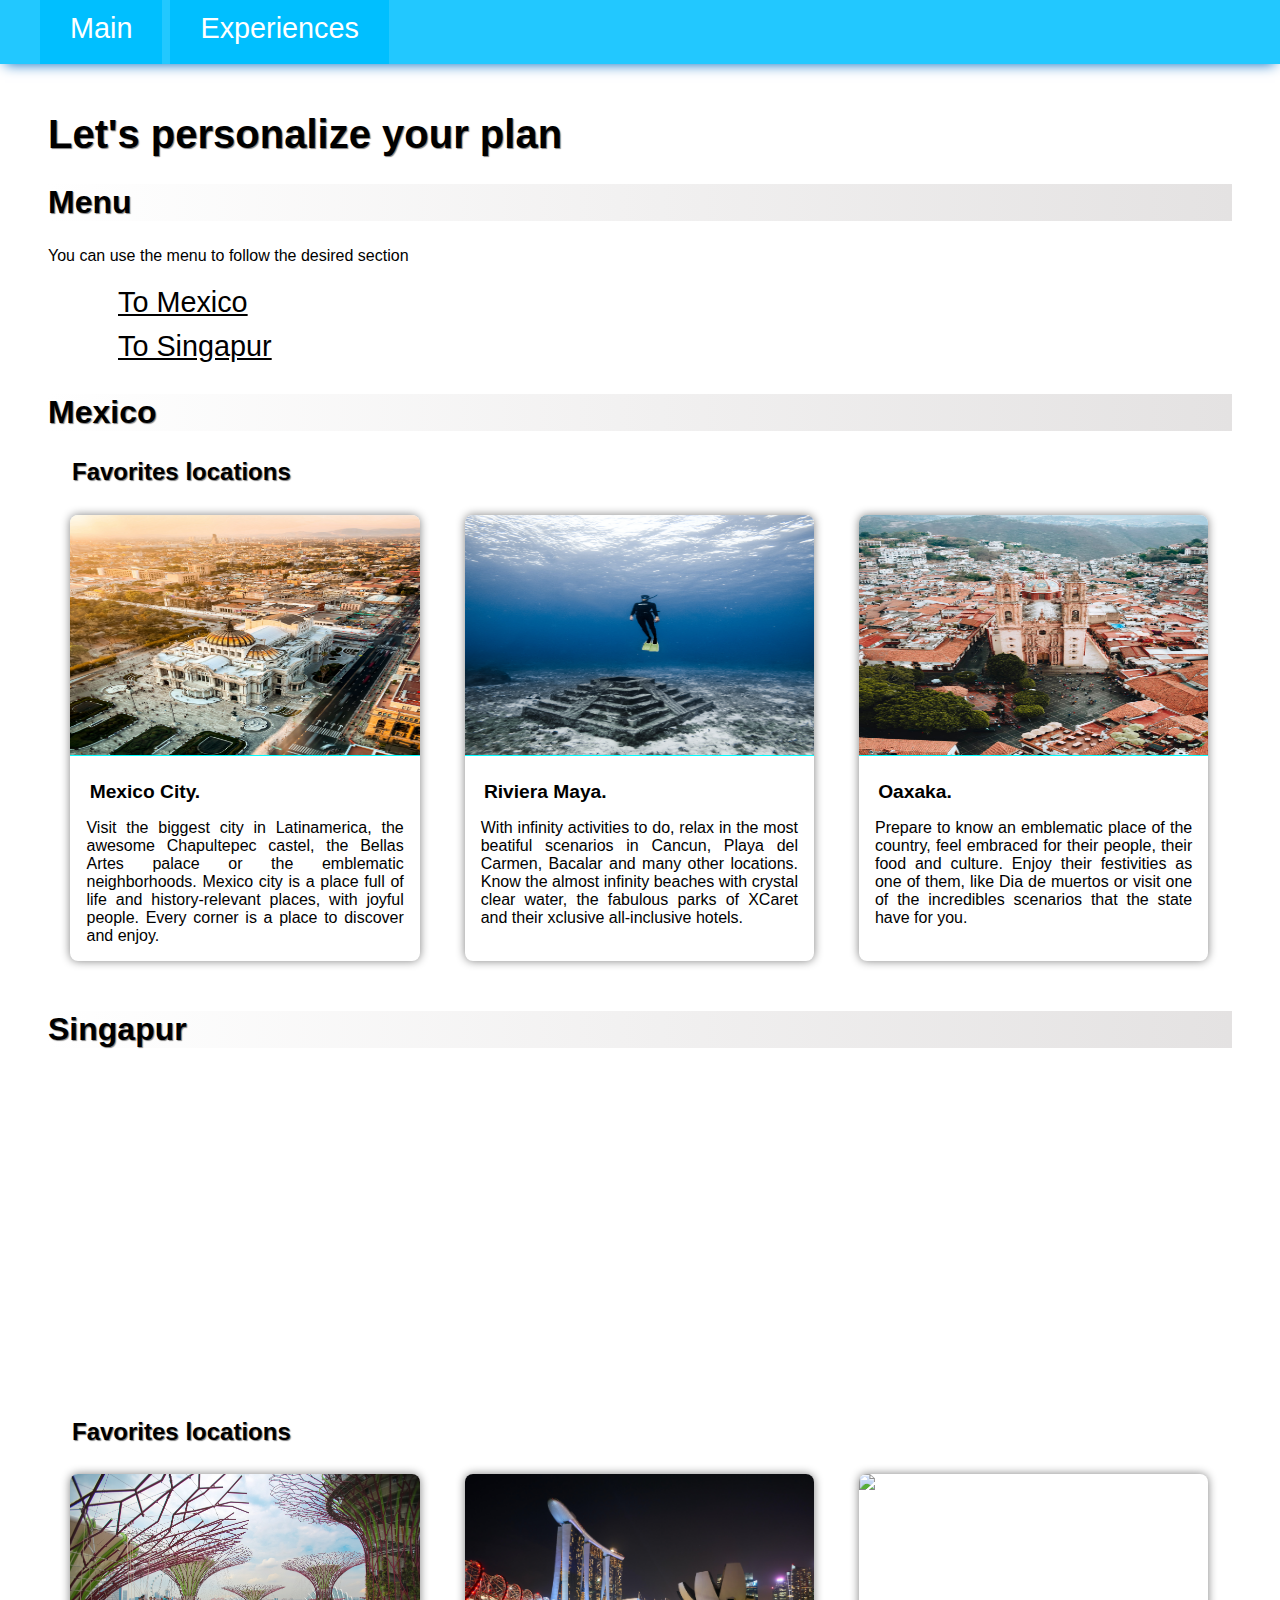
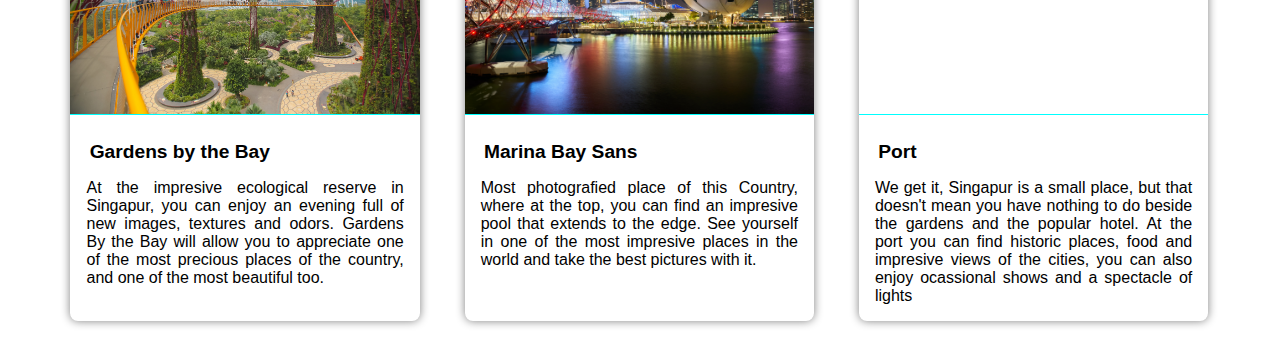
==== experiences.html @ e604403b "First web version" ====
<!DOCTYPE html>
<html>

<head>
    <title>Pick your customized plan</title>
    <link rel='stylesheet' type='text/css' media='screen' href='./css/styles.css'>
</head>

<body>
    <header>
        <ul>
            <li><a href="./index.html">Main</a></li>
            <li><a href="./experiences.html">Experiences</a></li>
        </ul>
    </header>

    <section>
        <h1>Let's personalize your plan</h1>

        <h2>Menu</h2>
        <p>You can use the menu to follow the desired section</p>
        <menu>
            <ul>
                <li><a href="#section-1">To Mexico</a></li>
                <li><a href="#section-2">To Singapur</a></li>
            </ul>
        </menu>

        <h2 id="section-1">Mexico</h2>
        <div>
            
        </div>
        <h3>Favorites locations</h3>
        <div class="cards-wrapper">
            <div class="info-card">
                <div class="hero-image">
                    <img src="./images/mexico/mexico-city.jpg">
                </div>
                <h4>Mexico City.</h4>
                <p>
                    Visit the biggest city in Latinamerica, the awesome Chapultepec castel, the Bellas Artes palace or the emblematic neighborhoods.
                    Mexico city is a place full of life and history-relevant places, with joyful people. Every corner is a place to discover and enjoy.
                </p>
            </div>
            <div class="info-card">
                <div class="hero-image">
                    <img src="./images/mexico/riviera.jpg">
                </div>
                <h4>Riviera Maya.</h4>
                <p>
                    With infinity activities to do, relax in the most beatiful scenarios in Cancun, Playa del Carmen, Bacalar and many other locations.
                    Know the almost infinity beaches with crystal clear water, the fabulous parks of XCaret and their xclusive all-inclusive hotels. 
                </p>
            </div>
            <div class="info-card">
                <div class="hero-image">
                    <img src="./images/mexico/oaxaca.jpg">
                </div>
                <h4>Oaxaka.</h4>
                <p>
                    Prepare to know an emblematic place of the country, feel embraced for their people, their food and culture.
                    Enjoy their festivities as one of them, like Dia de muertos or visit one of the incredibles scenarios that the state have for you.
                </p>
            </div>
        </div>

        <h2 id="section-2">Singapur</h2>
        <div class="video-container">
            <iframe width="560" height="315" src="https://www.youtube.com/embed/L8sPZIkKywA?si=Ro66vHrBaLNPlvo7"
                title="YouTube video player" frameborder="0"
                allow="accelerometer; autoplay; clipboard-write; encrypted-media; gyroscope; picture-in-picture; web-share"
                allowfullscreen></iframe>
        </div>
        <h3>Favorites locations</h3>
        <div class="cards-wrapper">
            <div class="info-card">
                <div class="hero-image">
                    <img src="./images/singapur/gardens.jpg">
                </div>
                <h4>Gardens by the Bay</h4>
                <p>
                    At the impresive ecological reserve in Singapur, you can enjoy an evening full of new images, textures and odors.
                    Gardens By the Bay will allow you to appreciate one of the most precious places of the country, and one of the most beautiful too.
                </p>
            </div>
            <div class="info-card">
                <div class="hero-image">
                    <img src="./images/singapur/marina-bay.jpg">
                </div>
                <h4>Marina Bay Sans</h4>
                <p>
                    Most photografied place of this Country, where at the top, you can find an impresive pool that extends to the edge.
                    See yourself in one of the most impresive places in the world and take the best pictures with it.
                </p>
            </div>
            <div class="info-card">
                <div class="hero-image">
                    <img src="./images/singapur/port.jpg">
                </div>
                <h4>Port</h4>
                <p>
                    We get it, Singapur is a small place, but that doesn't mean you have nothing to do beside the gardens and the popular hotel.
                    At the port you can find historic places, food and impresive views of the cities, you can also enjoy ocassional shows and a spectacle of lights 
                </p>
            </div>
        </div>

    </section>

</h3ody>
<footer>

</footer>

</html>
---- css/styles.css ----
html,
body {
    margin: 0;
    height: 100%;
    width: 100%;
    font-family: 'Trebuchet MS', 'Lucida Sans Unicode', 'Lucida Grande', 'Lucida Sans', Arial, sans-serif;
}


header{
    width: 100%;
    height: 4em;
    background-color: #22c8ff;
    box-shadow: 0 5px 13px -5px #016ac0;
}
header ul{
    margin: 0;
    font-size: 1.8em;
    height: 100%;
}
header ul li{
    display: inline-block;
    height: 100%;
}
header ul li a{
    display: block;
    text-decoration: none;
    color: white;
    line-height: 2em;
    height: 100%;
    padding: 0 30px;
    background-color: #00bfff;
}
header ul li a:hover{
    background-color: dodgerblue;
}

h1, h2, h3{
    text-shadow: 1px 1px 1px grey;
}
h2 {
    background-image: linear-gradient(to right, white, #e4e2e2);
}

menu ul {
    padding: 0;
    margin: 0;
    font-size: 1.8em;
}

menu ul li {
    display: block;
    width: 30%;
}

menu ul li a {
    display: block;
    color: black;
    line-height: 1.5em;
    height: 100%;
    padding: 0 30px;
    
}

menu ul li a:hover {
    background-color: rgb(245, 245, 245);
}

h1,
h2,
h3 {
    text-shadow: 1px 1px 1px grey;
}

h2 {
    background-image: linear-gradient(to right, white, #e4e2e2);
}


#main-info{
    display: flex;
    background-color: gainsboro;
    margin-top: 2em;
    height: 8em;
    height: fit-content;
}
.main-info-div img{
    border-radius: 4em;
    box-shadow: 0 0 10px black;
    margin: 0;
    width: 8em;
    height: 8em;
}
.hero-image{
    overflow: hidden;
    width: 100%;
    height: 15em;
    border-radius: 8px 8px 0 0;
    border-bottom: 1px solid cyan;
}
.hero-image img{min-width: 100%;
    height: 100%;
}
.main-info-div{
    float: left;
    height: auto;
    width: auto;
    padding: 1em;
    margin: 0.5em;
}



section{
    margin: 3em;
}
section h1{
    font-size: 2.5em;
}
section h2{
    font-size: 2em;
}


.lists-space, .cards-wrapper{
    display: flex;
    flex-wrap: wrap;
}

.lists-space ul{
    border-left: 4px black dotted;
    min-width: 25%;
    margin-right: 10em;
    list-style: none;
    padding: 0;
}
.lists-space ul li{
    height: 1.5em;
    font-size: 1.6em;
    margin: 20px -4px;
    padding: 0.5em ;
    background-color:#22c8ff;
    border-radius: 0 1em 1em 0;
    box-shadow: 1px 3px 5px -2px  #114697;
    text-shadow: 1px 1px gray;
    font-weight: 600;
    color: white;
}
.lists-space ul li:hover{
    background-image: linear-gradient(to left, #81d9f7, #22c8ff);
}


.info-card{
    border-radius: 8px;
    box-shadow: 0 0 10px grey;
    background-color: white;
    width: 29.5%;
    min-height: 5em;
    margin: 2% 1.9%;
}
.info-card:hover{
    box-shadow: 0 0 15px gray;
}
.info-card p{
    text-align: justify;
    margin: 1em;
}
h3{
    margin-left: 1em;
    margin-bottom: 5px;
    font-size: 1.5em;
}
h4{margin-left: 1em;
    margin-bottom: 5px;
    font-size: 1.2em;
}

.video-container{
    text-align: center;
}
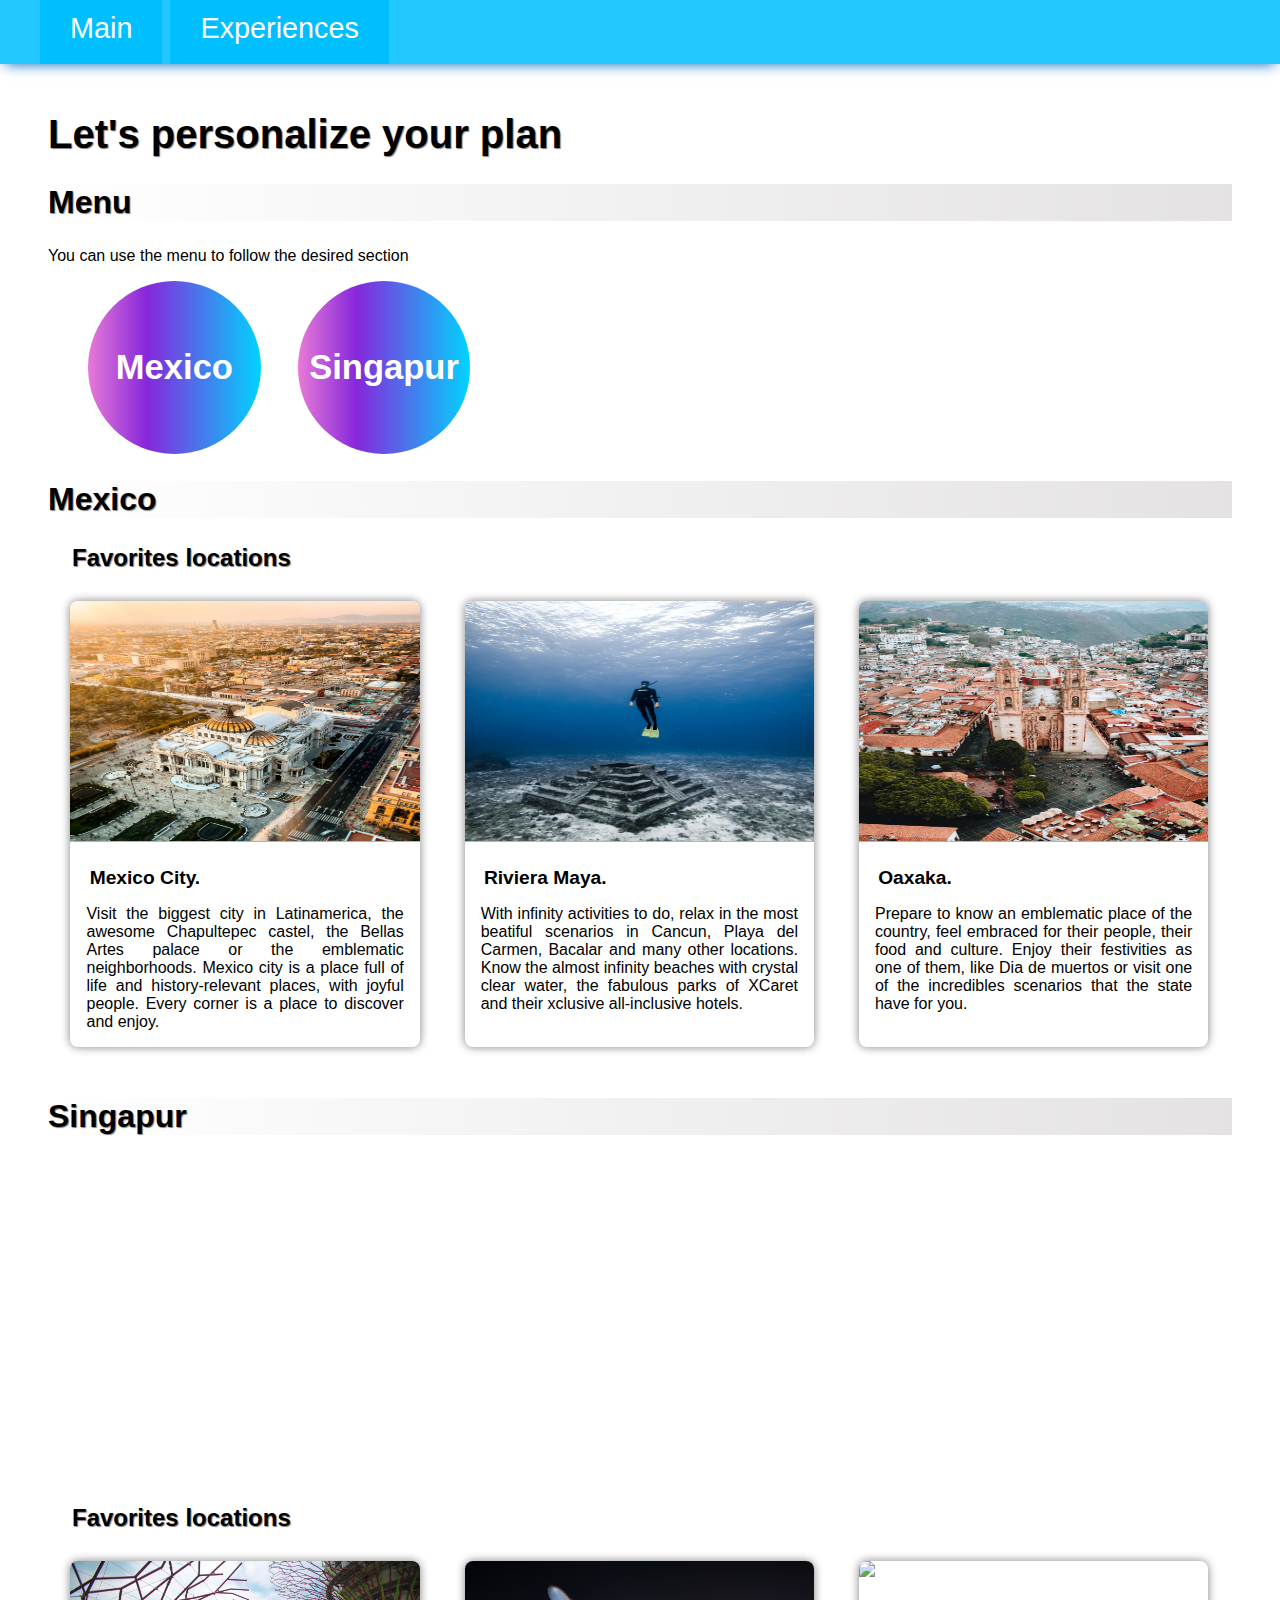
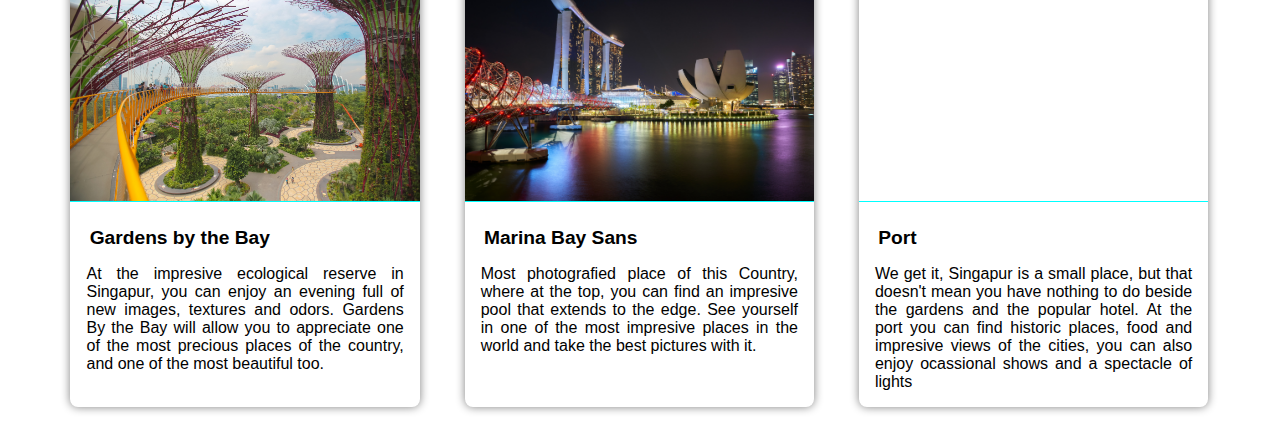
==== commit f56f2683: "Changes texts" ====
--- a/experiences.html
+++ b/experiences.html
@@ -21,8 +21,8 @@
         <p>You can use the menu to follow the desired section</p>
         <menu>
             <ul>
-                <li><a href="#section-1">To Mexico</a></li>
-                <li><a href="#section-2">To Singapur</a></li>
+                <li><a href="#section-1">Mexico</a></li>
+                <li><a href="#section-2">Singapur</a></li>
             </ul>
         </menu>
 
--- a/css/styles.css
+++ b/css/styles.css
@@ -49,21 +49,30 @@
 }
 
 menu ul li {
-    display: block;
-    width: 30%;
+    margin-right: 1em;
+    display: inline-block;
+    width: 6em;
+    height: 6em;
 }
 
 menu ul li a {
-    display: block;
-    color: black;
-    line-height: 1.5em;
+    align-items: center;
+    background: linear-gradient(90deg, rgba(231,122,215,1) 0%, rgba(134,39,219,1) 34%, rgba(0,212,255,1) 100%);
+    text-align: center;
+    display: inline-grid;
+    text-decoration: none;
+    font-size: 1.2em;
+    color: White;
+    font-weight: 800;
+    border-radius: 3em;
     height: 100%;
-    padding: 0 30px;
+    width: 100%;
     
 }
 
 menu ul li a:hover {
-    background-color: rgb(245, 245, 245);
+    border: 1px solid black;
+    box-shadow: 0 0 10px #797979;
 }
 
 h1,
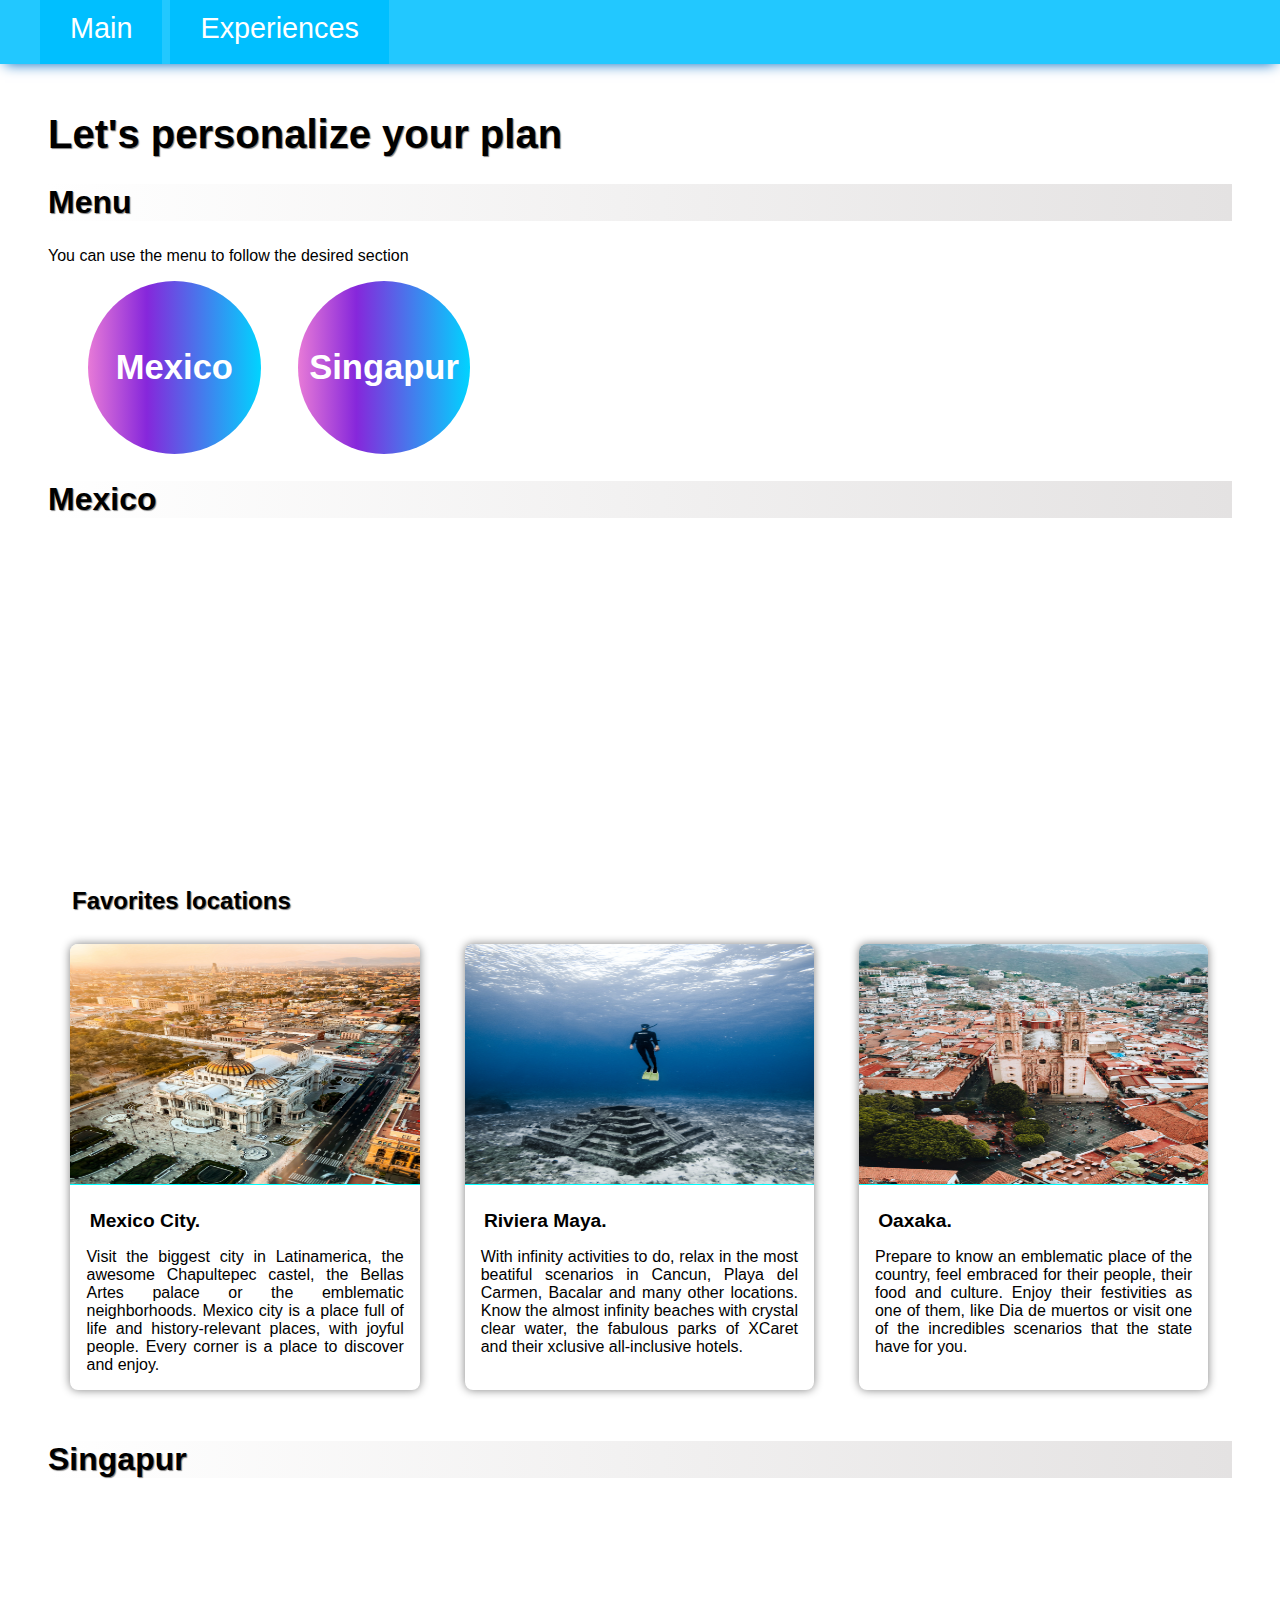
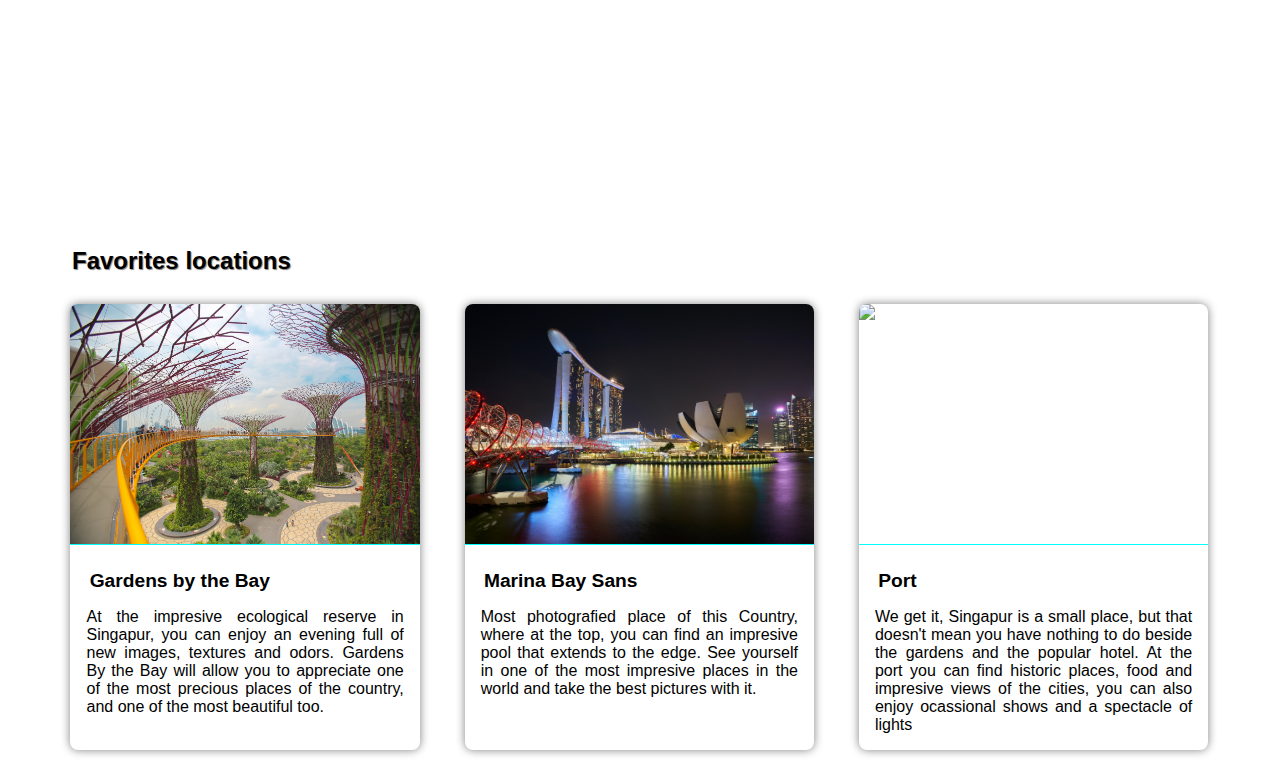
==== commit f7011360: "Add mexico video" ====
--- a/experiences.html
+++ b/experiences.html
@@ -27,8 +27,11 @@
         </menu>
 
         <h2 id="section-1">Mexico</h2>
-        <div>
-            
+        <div class="video-container">
+            <iframe width="560" height="315" src="https://www.youtube.com/embed/kmzSSW7RDjc?si=PBxZnYMNvjUCpHOx"
+                title="YouTube video player" frameborder="0"
+                allow="accelerometer; autoplay; clipboard-write; encrypted-media; gyroscope; picture-in-picture; web-share"
+                allowfullscreen></iframe>
         </div>
         <h3>Favorites locations</h3>
         <div class="cards-wrapper">
